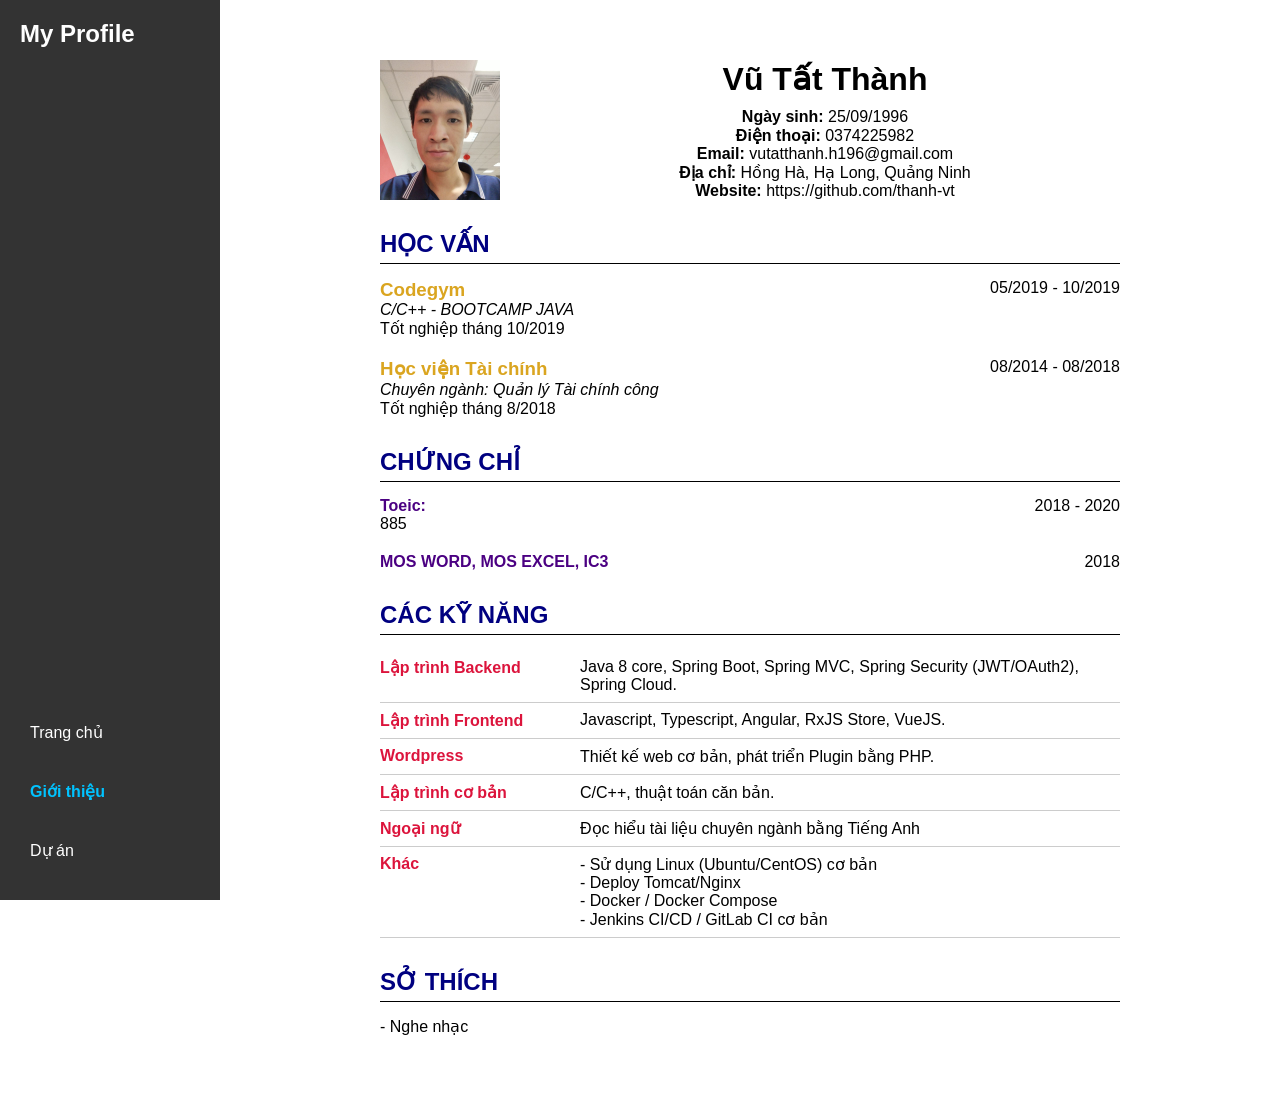
==== about.html @ e7dce935 "update #1" ====
<!DOCTYPE html>
<html lang="vi">
<head>
  <meta charset="UTF-8">
  <meta name="viewport" content="width=device-width, initial-scale=1.0">
  <title>Giới thiệu</title>
  <link rel="stylesheet" href="style/style.css">
  <link rel="stylesheet" href="style/about.css">
</head>
<body>
<header>
  <nav class="navbar">
    <h2 class="logo">My Profile</h2>
    <ul class="menu">
      <li><a href="index.html">Trang chủ</a></li>
      <li><a href="about.html" class="active">Giới thiệu</a></li>
      <li><a href="project.html">Dự án</a></li>
    </ul>
  </nav>
</header>

<section id="about" class="cv-container">
  <div class="cv-header">
    <img src="images/avatar.jpg" class="cv-avatar" alt="avatar">

    <div class="cv-info">
      <h1>Vũ Tất Thành</h1>
      <p><b>Ngày sinh:</b> 25/09/1996</p>
      <p><b>Điện thoại:</b> 0374225982</p>
      <p><b>Email:</b> vutatthanh.h196@gmail.com</p>
      <p><b>Địa chỉ:</b> Hồng Hà, Hạ Long, Quảng Ninh</p>
      <p><b>Website:</b> https://github.com/thanh-vt</p>
    </div>
  </div>

  <!-- HỌC VẤN -->
  <div class="cv-section">
    <h2>HỌC VẤN</h2>

    <div class="cv-item">
      <div class="cv-left">
        <h3>Codegym</h3>
        <p><i>C/C++ - BOOTCAMP JAVA</i></p>
        <p>Tốt nghiệp tháng 10/2019</p>
      </div>
      <div class="cv-right">05/2019 - 10/2019</div>
    </div>

    <div class="cv-item">
      <div class="cv-left">
        <h3>Học viện Tài chính</h3>
        <p><i>Chuyên ngành: Quản lý Tài chính công</i></p>
        <p>Tốt nghiệp tháng 8/2018</p>
      </div>
      <div class="cv-right">08/2014 - 08/2018</div>
    </div>

  </div>

  <!-- CHỨNG CHỈ -->
  <div class="cv-section">
    <h2>CHỨNG CHỈ</h2>

    <div class="cv-item">
      <div class="cv-left">
        <h4>Toeic: </h4>
        <p>885</p>
      </div>
      <div class="cv-right">2018 - 2020</div>
    </div>

    <div class="cv-item">
      <div class="cv-left">
        <h4>MOS WORD, MOS EXCEL, IC3</h4>
      </div>
      <div class="cv-right">2018</div>
    </div>
  </div>

  <!-- KỸ NĂNG -->
  <div class="cv-section">
    <h2>CÁC KỸ NĂNG</h2>

    <div class="cv-skill">
      <div class="skill-title">Lập trình Backend</div>
      <div class="skill-desc">
        Java 8 core, Spring Boot, Spring MVC, Spring Security (JWT/OAuth2), Spring Cloud.
      </div>
    </div>

    <div class="cv-skill">
      <div class="skill-title">Lập trình Frontend</div>
      <div class="skill-desc">
        Javascript, Typescript, Angular, RxJS Store, VueJS.
      </div>
    </div>

    <div class="cv-skill">
      <div class="skill-title">Wordpress</div>
      <div class="skill-desc">
        Thiết kế web cơ bản, phát triển Plugin bằng PHP.
      </div>
    </div>

    <div class="cv-skill">
      <div class="skill-title">Lập trình cơ bản</div>
      <div class="skill-desc">
        C/C++, thuật toán căn bản.
      </div>
    </div>

    <div class="cv-skill">
      <div class="skill-title">Ngoại ngữ</div>
      <div class="skill-desc">
        Đọc hiểu tài liệu chuyên ngành bằng Tiếng Anh
      </div>
    </div>

    <div class="cv-skill">
      <div class="skill-title">Khác</div>
      <div class="skill-desc">
        - Sử dụng Linux (Ubuntu/CentOS) cơ bản<br>
        - Deploy Tomcat/Nginx<br>
        - Docker / Docker Compose<br>
        - Jenkins CI/CD / GitLab CI cơ bản
      </div>
    </div>
  </div>

  <!-- SỞ THÍCH -->
  <div class="cv-section">
    <h2>SỞ THÍCH</h2>
    <p>- Nghe nhạc</p>
  </div>
</section>

<script src="script/script.js"></script>
</body>
---- style/style.css ----
* {
  margin: 0;
  padding: 0;
  box-sizing: border-box;
  font-family: Arial, sans-serif;
}

/* NAVBAR */
.navbar {
  display: flex;
  justify-content: space-between;
  align-items: center;
  background: #333;
  padding: 15px;
}

.logo {
  color: white;
}

.menu {
  list-style: none;
  display: flex;
}

.menu li {
  margin-left: 20px;
}

.menu a {
  color: white;
  text-decoration: none;
  transition: 0.3s;
}

.menu a:hover {
  color: #00c3ff;
}

/* SECTION */
.section {
  padding: 40px;
  text-align: center;
}

.avatar {
  width: 150px;
  border-radius: 10%;
  margin: 20px 0;
}

/* BUTTON */
button {
  padding: 10px 20px;
  margin-top: 10px;
  border: none;
  background: #007bff;
  color: white;
  cursor: pointer;
  border-radius: 5px;
}

button:hover {
  background: #0056b3;
}

/*active menu*/
.menu a.active {
  color: #00c3ff;
  font-weight: bold;
}

/* Ẩn/hiện */
.hidden {
  display: none;
}

/* Container */
.cv-container {
  width: 800px;
  margin: 30px auto;
  padding: 30px;
}

/* HEADER */
.cv-header {
  display: flex;
  align-items: center;
  gap: 30px;
}

/* RESPONSIVE */
@media (max-width: 768px) {
  .menu {
    flex-direction: column;
    align-items: center;
  }

  .menu li {
    margin: 10px 0;
  }
}

@media (min-width: 992px) {
  .navbar {
    flex-direction: column;
    align-items: flex-start;
    width: 220px;
    height: 100vh;
    position: fixed;
    top: 0;
    left: 0;
    padding: 20px;
  }

  .menu {
    flex-direction: column;
    width: 100%;
    margin-top: 20px;
  }

  .menu li {
    margin: 10px 0;
  }

  .menu a {
    display: block;
    width: 100%;
    padding: 10px;
  }

  /* Đẩy nội dung sang phải để không bị navbar đè */
  body {
    margin-left: 220px;
  }
}

@media (max-width: 991px) {
  .navbar {
    flex-direction: row;
  }

  .menu {
    flex-direction: row;
  }

  body {
    margin-left: 0;
  }
}
---- style/about.css ----
.cv-avatar {
  width: 120px;
  height: 140px;
  object-fit: cover;
}

.cv-info {
  flex: 1;
  text-align: center;
}

.cv-info h1 {
  font-size: 32px;
  margin-bottom: 10px;
}

/* SECTION */
.cv-section {
  margin-top: 30px;
}

.cv-section h2 {
  border-bottom: 1px solid #000;
  padding-bottom: 5px;
  margin-bottom: 15px;
  color: navy;
}

/* ITEM */
.cv-item {
  display: flex;
  justify-content: space-between;
  margin-bottom: 20px;
}

.cv-left h3 {
  margin: 0;
  color: goldenrod;
}

.cv-left h4 {
  margin: 0;
  color: indigo;
}

.cv-right {
  white-space: nowrap;
}

.cv-skill {
  display: flex;
  border-bottom: 1px solid #ccc;
  padding: 8px 0;
}

.skill-title {
  width: 200px;
  font-weight: bold;
  color: crimson;
}

.skill-desc {
  flex: 1;
}
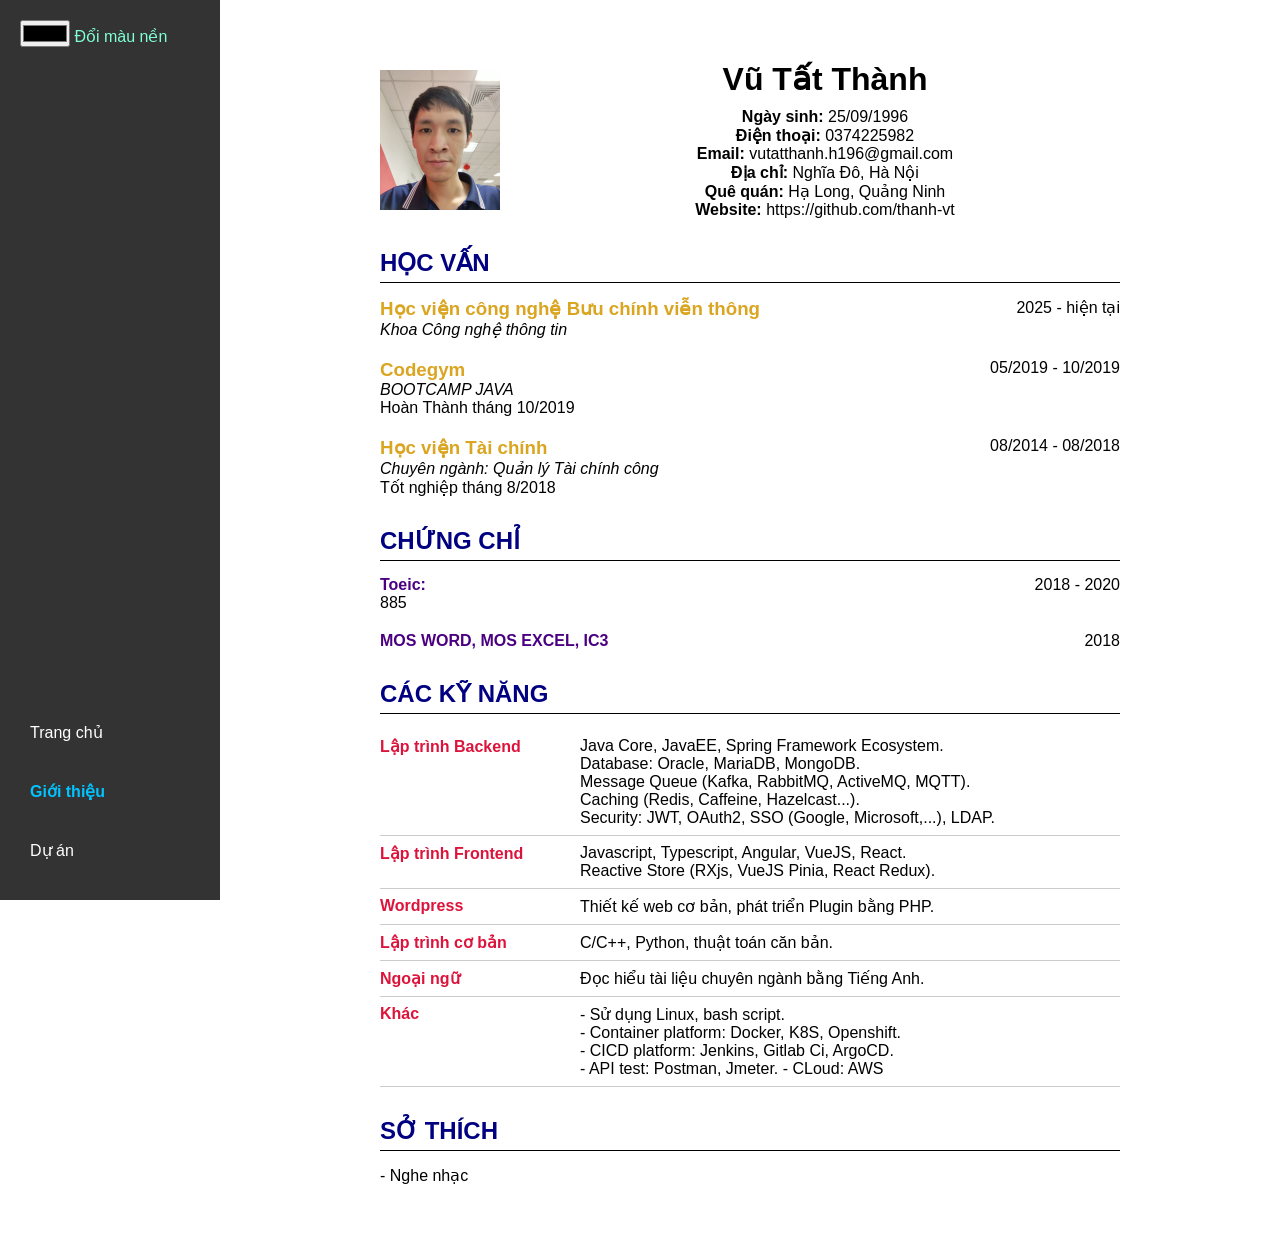
==== commit d447edfb: "update #2" ====
--- a/about.html
+++ b/about.html
@@ -8,16 +8,7 @@
   <link rel="stylesheet" href="style/about.css">
 </head>
 <body>
-<header>
-  <nav class="navbar">
-    <h2 class="logo">My Profile</h2>
-    <ul class="menu">
-      <li><a href="index.html">Trang chủ</a></li>
-      <li><a href="about.html" class="active">Giới thiệu</a></li>
-      <li><a href="project.html">Dự án</a></li>
-    </ul>
-  </nav>
-</header>
+<app-header></app-header>
 
 <section id="about" class="cv-container">
   <div class="cv-header">
@@ -28,7 +19,8 @@
       <p><b>Ngày sinh:</b> 25/09/1996</p>
       <p><b>Điện thoại:</b> 0374225982</p>
       <p><b>Email:</b> vutatthanh.h196@gmail.com</p>
-      <p><b>Địa chỉ:</b> Hồng Hà, Hạ Long, Quảng Ninh</p>
+      <p><b>Địa chỉ:</b> Nghĩa Đô, Hà Nội</p>
+      <p><b>Quê quán:</b> Hạ Long, Quảng Ninh</p>
       <p><b>Website:</b> https://github.com/thanh-vt</p>
     </div>
   </div>
@@ -39,9 +31,17 @@
 
     <div class="cv-item">
       <div class="cv-left">
+        <h3>Học viện công nghệ Bưu chính viễn thông</h3>
+        <p><i>Khoa Công nghệ thông tin</i></p>
+      </div>
+      <div class="cv-right">2025 - hiện tại</div>
+    </div>
+
+    <div class="cv-item">
+      <div class="cv-left">
         <h3>Codegym</h3>
-        <p><i>C/C++ - BOOTCAMP JAVA</i></p>
-        <p>Tốt nghiệp tháng 10/2019</p>
+        <p><i>BOOTCAMP JAVA</i></p>
+        <p>Hoàn Thành tháng 10/2019</p>
       </div>
       <div class="cv-right">05/2019 - 10/2019</div>
     </div>
@@ -84,14 +84,19 @@
     <div class="cv-skill">
       <div class="skill-title">Lập trình Backend</div>
       <div class="skill-desc">
-        Java 8 core, Spring Boot, Spring MVC, Spring Security (JWT/OAuth2), Spring Cloud.
+        Java Core, JavaEE, Spring Framework Ecosystem.<br>
+        Database: Oracle, MariaDB, MongoDB.<br>
+        Message Queue (Kafka, RabbitMQ, ActiveMQ, MQTT).<br>
+        Caching (Redis, Caffeine, Hazelcast...).<br>
+        Security: JWT, OAuth2, SSO (Google, Microsoft,...), LDAP.
       </div>
     </div>
 
     <div class="cv-skill">
       <div class="skill-title">Lập trình Frontend</div>
       <div class="skill-desc">
-        Javascript, Typescript, Angular, RxJS Store, VueJS.
+        Javascript, Typescript, Angular, VueJS, React.<br>
+        Reactive Store (RXjs, VueJS Pinia, React Redux).
       </div>
     </div>
 
@@ -105,24 +110,25 @@
     <div class="cv-skill">
       <div class="skill-title">Lập trình cơ bản</div>
       <div class="skill-desc">
-        C/C++, thuật toán căn bản.
+        C/C++, Python, thuật toán căn bản.
       </div>
     </div>
 
     <div class="cv-skill">
       <div class="skill-title">Ngoại ngữ</div>
       <div class="skill-desc">
-        Đọc hiểu tài liệu chuyên ngành bằng Tiếng Anh
+        Đọc hiểu tài liệu chuyên ngành bằng Tiếng Anh.
       </div>
     </div>
 
     <div class="cv-skill">
       <div class="skill-title">Khác</div>
       <div class="skill-desc">
-        - Sử dụng Linux (Ubuntu/CentOS) cơ bản<br>
-        - Deploy Tomcat/Nginx<br>
-        - Docker / Docker Compose<br>
-        - Jenkins CI/CD / GitLab CI cơ bản
+        - Sử dụng Linux, bash script.<br>
+        - Container platform: Docker, K8S, Openshift.<br>
+        - CICD platform: Jenkins, Gitlab Ci, ArgoCD.<br>
+        - API test: Postman, Jmeter.
+        - CLoud: AWS
       </div>
     </div>
   </div>
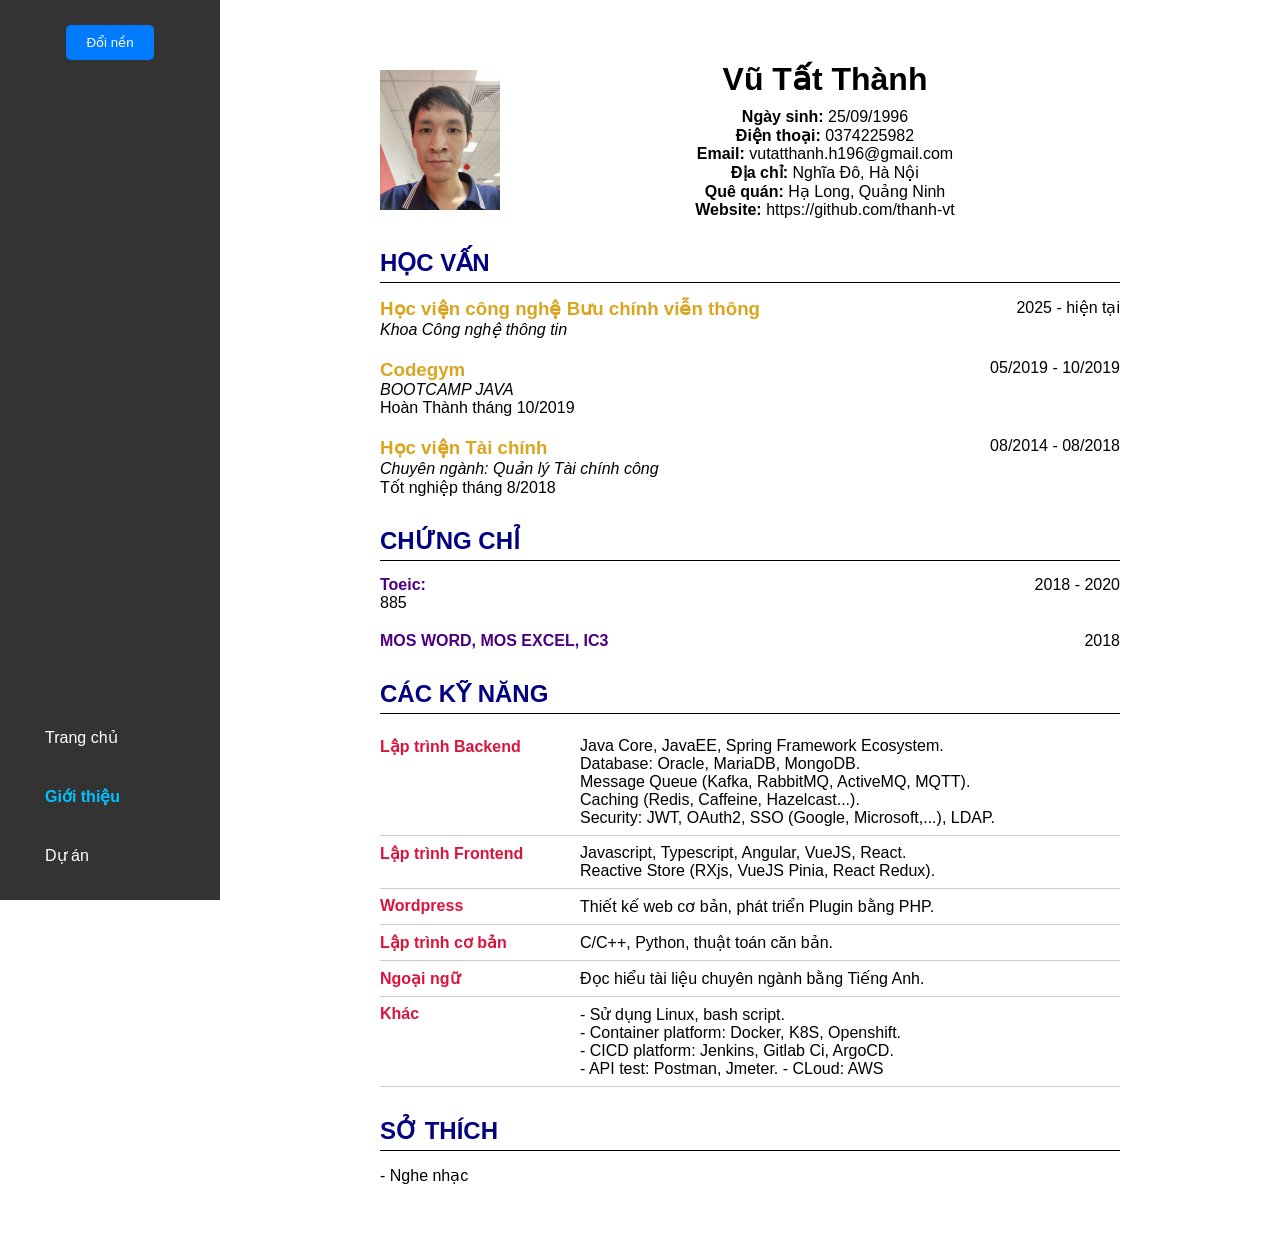
==== commit e995310d: "finalize" ====
--- a/about.html
+++ b/about.html
@@ -5,7 +5,10 @@
   <meta name="viewport" content="width=device-width, initial-scale=1.0">
   <title>Giới thiệu</title>
   <link rel="stylesheet" href="style/style.css">
+  <link rel="stylesheet" href="style/common.css">
   <link rel="stylesheet" href="style/about.css">
+  <script src="script/color-picker.js"></script>
+  <script src="script/script.js"></script>
 </head>
 <body>
 <app-header></app-header>
@@ -140,5 +143,4 @@
   </div>
 </section>
 
-<script src="script/script.js"></script>
 </body>
--- a/style/style.css
+++ b/style/style.css
@@ -3,76 +3,6 @@
   padding: 0;
   box-sizing: border-box;
   font-family: Arial, sans-serif;
-}
-
-/* NAVBAR */
-.navbar {
-  display: flex;
-  justify-content: space-between;
-  align-items: center;
-  background: #333;
-  padding: 15px;
-}
-
-.logo {
-  color: white;
-}
-
-.menu {
-  list-style: none;
-  display: flex;
-}
-
-.menu li {
-  margin-left: 20px;
-}
-
-.menu a {
-  color: white;
-  text-decoration: none;
-  transition: 0.3s;
-}
-
-.menu a:hover {
-  color: #00c3ff;
-}
-
-/* SECTION */
-.section {
-  padding: 40px;
-  text-align: center;
-}
-
-.avatar {
-  width: 150px;
-  border-radius: 10%;
-  margin: 20px 0;
-}
-
-/* BUTTON */
-button {
-  padding: 10px 20px;
-  margin-top: 10px;
-  border: none;
-  background: #007bff;
-  color: white;
-  cursor: pointer;
-  border-radius: 5px;
-}
-
-button:hover {
-  background: #0056b3;
-}
-
-/*active menu*/
-.menu a.active {
-  color: #00c3ff;
-  font-weight: bold;
-}
-
-/* Ẩn/hiện */
-.hidden {
-  display: none;
 }
 
 /* Container */
--- a/style/common.css
+++ b/style/common.css
@@ -0,0 +1,18 @@
+.section {
+  padding: 40px;
+  text-align: center;
+}
+
+button {
+  padding: 10px 20px;
+  margin-top: 10px;
+  border: none;
+  background: #007bff;
+  color: white;
+  cursor: pointer;
+  border-radius: 5px;
+}
+
+button:hover {
+  background: #0056b3;
+}
